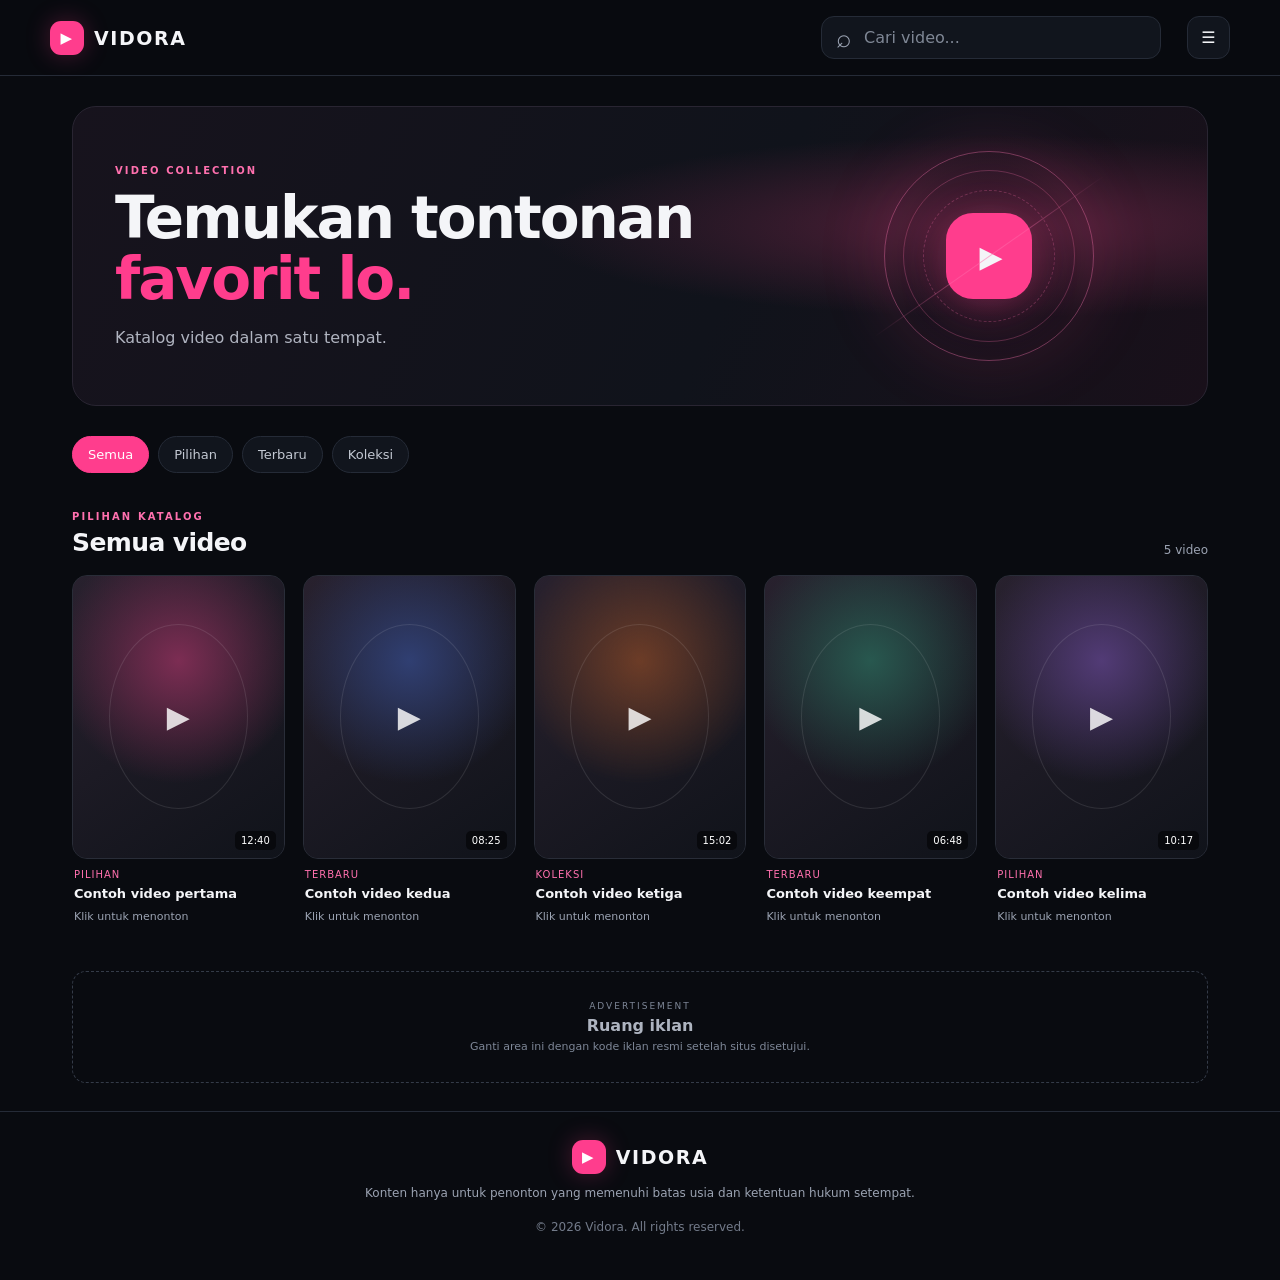
==== index.html @ 48f080fe "Add files via upload" ====
<!doctype html>
<html lang="id">
<head>
  <meta charset="utf-8">
  <meta name="viewport" content="width=device-width, initial-scale=1">
  <meta name="description" content="Katalog video">
  <title>VIDORA | Katalog Video</title>
  <link rel="stylesheet" href="styles.css">
</head>
<body>
  <header class="topbar">
    <a class="brand" href="#" aria-label="Beranda"><span class="brand-mark">▶</span><span>VIDORA</span></a>
    <div class="search-wrap"><span aria-hidden="true">⌕</span><input id="search" type="search" placeholder="Cari video..." aria-label="Cari video"></div>
    <button class="menu-button" id="menuButton" aria-label="Buka menu">☰</button>
  </header>

  <main>
    <section class="hero">
      <div class="hero-copy">
        <p class="eyebrow">VIDEO COLLECTION</p>
        <h1>Temukan tontonan<br><span>favorit lo.</span></h1>
        <p class="hero-sub">Katalog video dalam satu tempat.</p>
      </div>
      <div class="hero-art" aria-hidden="true"><div class="art-ring"></div><div class="art-play">▶</div><div class="art-line"></div></div>
    </section>

    <nav class="filters" id="filters" aria-label="Kategori video"></nav>

    <section class="section-head">
      <div><p class="eyebrow">PILIHAN KATALOG</p><h2 id="sectionTitle">Semua video</h2></div>
      <span id="resultCount" class="result-count"></span>
    </section>

    <div id="videoGrid" class="video-grid"></div>
    <div id="emptyState" class="empty-state" hidden>
      <div class="empty-icon">⌕</div><h3>Video belum ditemukan</h3><p>Coba kata pencarian atau kategori lain.</p>
    </div>

    <!-- Tempat iklan: pasang kode dari jaringan iklan yang sudah menerima situs lo.
         Jangan menaruh kode iklan sebelum akun/situs disetujui penyedia. -->
    <section class="ad-slot" aria-label="Tempat iklan">
      <span class="ad-label">ADVERTISEMENT</span>
      <p>Ruang iklan</p>
      <small>Ganti area ini dengan kode iklan resmi setelah situs disetujui.</small>
    </section>
  </main>

  <footer class="footer">
    <a class="brand" href="#"><span class="brand-mark">▶</span><span>VIDORA</span></a>
    <p>Konten hanya untuk penonton yang memenuhi batas usia dan ketentuan hukum setempat.</p>
    <p class="copyright">© <span id="year"></span> Vidora. All rights reserved.</p>
  </footer>

  <div class="player-modal" id="playerModal" hidden role="dialog" aria-modal="true" aria-label="Pemutar video">
    <div class="modal-backdrop" data-close="true"></div>
    <div class="player-panel">
      <div class="player-top"><div><p class="eyebrow">SEDANG DIPUTAR</p><h2 id="playerTitle">Judul video</h2></div><button id="closePlayer" class="close-button" aria-label="Tutup pemutar">✕</button></div>
      <div class="player-frame-wrap"><iframe id="playerFrame" title="Pemutar video" allow="autoplay; fullscreen; picture-in-picture" allowfullscreen referrerpolicy="strict-origin-when-cross-origin"></iframe></div>
      <p class="player-note">Jika video tidak bisa diputar, periksa apakah tautan embed dari penyedia video sudah benar.</p>
      <a id="openProvider" class="provider-link" href="#" target="_blank" rel="noopener noreferrer">Buka di penyedia video ↗</a>
    </div>
  </div>

  <script src="videos.js"></script>
  <script src="app.js"></script>
</body>
</html>
---- styles.css ----
:root{--bg:#090b10;--panel:#11151d;--panel2:#171c26;--line:#252b37;--text:#f4f5f8;--muted:#9ba3b2;--pink:#ff3d8d;--pink2:#ff70ae;--max:1180px}
*{box-sizing:border-box}html{scroll-behavior:smooth}body{margin:0;background:var(--bg);color:var(--text);font-family:Inter,ui-sans-serif,system-ui,-apple-system,BlinkMacSystemFont,"Segoe UI",sans-serif}a{color:inherit;text-decoration:none}button,input{font:inherit}.topbar{height:76px;padding:0 max(22px,calc((100vw - var(--max))/2));display:flex;align-items:center;gap:26px;border-bottom:1px solid var(--line);background:rgba(9,11,16,.92);position:sticky;top:0;z-index:10;backdrop-filter:blur(16px)}.brand{display:flex;align-items:center;gap:10px;font-weight:900;letter-spacing:1.6px;font-size:19px;white-space:nowrap}.brand-mark{display:grid;place-items:center;width:34px;height:34px;border-radius:11px;background:var(--pink);color:#fff;font-size:15px;box-shadow:0 0 24px #ff3d8d44}.search-wrap{margin-left:auto;display:flex;align-items:center;gap:10px;width:min(340px,48vw);padding:10px 14px;border:1px solid var(--line);border-radius:13px;background:var(--panel);color:var(--muted)}.search-wrap span{font-size:26px;line-height:18px}.search-wrap input{min-width:0;width:100%;background:transparent;border:0;outline:0;color:var(--text)}.search-wrap input::placeholder{color:#7f8795}.menu-button{border:1px solid var(--line);background:var(--panel);color:var(--text);border-radius:12px;width:43px;height:43px;cursor:pointer}
main{max-width:var(--max);margin:auto;padding:0 22px}.hero{position:relative;overflow:hidden;min-height:300px;margin:30px 0 28px;padding:45px 42px;border:1px solid #292532;border-radius:24px;background:radial-gradient(ellipse at 82% 40%,#522039 0,transparent 36%),linear-gradient(115deg,#17131d,#10131b 58%,#19101a);display:flex;align-items:center}.hero-copy{position:relative;z-index:2}.eyebrow{font-size:10px;font-weight:800;letter-spacing:2.1px;color:var(--pink2);margin:0 0 12px}.hero h1{font-size:clamp(34px,5vw,58px);line-height:1.05;letter-spacing:-2px;margin:0;font-weight:850}.hero h1 span{color:var(--pink)}.hero-sub{color:#b0b4c0;margin:18px 0 0}.hero-art{position:absolute;right:10%;top:50%;transform:translateY(-50%);width:210px;height:210px;border-radius:50%;display:grid;place-items:center}.art-ring{position:absolute;inset:0;border:1px solid #ff70ae66;border-radius:50%;box-shadow:0 0 70px #ff3d8d25,inset 0 0 60px #ff3d8d14}.art-ring:before,.art-ring:after{content:"";position:absolute;inset:18px;border:1px solid #ff70ae44;border-radius:50%}.art-ring:after{inset:38px;border-style:dashed}.art-play{display:grid;place-items:center;width:86px;height:86px;padding-left:5px;background:var(--pink);border-radius:27px;font-size:30px;box-shadow:0 12px 45px #ff3d8d55}.art-line{position:absolute;width:280px;height:1px;background:linear-gradient(90deg,transparent,#ff70ae88,transparent);transform:rotate(-35deg)}
.filters{display:flex;gap:9px;overflow:auto;padding:2px 0 10px;scrollbar-width:thin}.filter{flex:0 0 auto;border:1px solid var(--line);background:var(--panel);color:#c3c8d2;padding:10px 15px;border-radius:999px;cursor:pointer;font-size:13px}.filter.active,.filter:hover{background:var(--pink);border-color:var(--pink);color:white}.section-head{display:flex;align-items:end;justify-content:space-between;margin:28px 0 18px}.section-head .eyebrow{margin-bottom:6px}.section-head h2{font-size:25px;letter-spacing:-.6px;margin:0}.result-count{font-size:12px;color:var(--muted)}
.video-grid{display:grid;grid-template-columns:repeat(5,minmax(0,1fr));gap:18px}.video-card{min-width:0;cursor:pointer;outline:none}.poster{position:relative;overflow:hidden;aspect-ratio:3/4;border-radius:15px;background:linear-gradient(145deg,#26202b,#11151d);border:1px solid #292d38}.poster img{width:100%;height:100%;object-fit:cover;display:block;transition:transform .35s,filter .35s}.poster-placeholder{position:absolute;inset:0;display:grid;place-items:center;background:radial-gradient(circle at 50% 30%,var(--glow,#69304e),transparent 55%),linear-gradient(145deg,#28212e,#10131a)}.poster-placeholder:before{content:"";position:absolute;width:65%;height:65%;border:1px solid #ffffff1a;border-radius:50%}.poster-placeholder span{font-size:30px;color:#fff;opacity:.82}.play-overlay{position:absolute;inset:0;display:grid;place-items:center;background:#08090b00;transition:background .2s}.play-overlay span{display:grid;place-items:center;width:51px;height:51px;padding-left:3px;border-radius:18px;background:var(--pink);box-shadow:0 8px 28px #ff3d8d55;color:white;transform:scale(.86);opacity:0;transition:all .2s}.video-card:hover .poster img,.video-card:focus-visible .poster img{transform:scale(1.05);filter:brightness(.75)}.video-card:hover .play-overlay,.video-card:focus-visible .play-overlay{background:#08090b22}.video-card:hover .play-overlay span,.video-card:focus-visible .play-overlay span{opacity:1;transform:scale(1)}.duration{position:absolute;right:8px;bottom:8px;background:#07080bd9;color:white;font-size:10px;padding:4px 6px;border-radius:5px}.card-info{padding:10px 2px 0}.card-category{font-size:10px;text-transform:uppercase;letter-spacing:1px;color:var(--pink2);margin-bottom:5px}.card-title{font-size:13px;line-height:1.45;font-weight:650;margin:0;display:-webkit-box;-webkit-line-clamp:2;-webkit-box-orient:vertical;overflow:hidden}.card-meta{font-size:11px;color:var(--muted);margin-top:6px}.empty-state{text-align:center;padding:55px 15px;color:var(--muted)}.empty-icon{font-size:38px;color:var(--pink)}.empty-state h3{color:var(--text);margin:8px 0}.ad-slot{margin:48px 0 28px;min-height:112px;border:1px dashed #343b48;border-radius:14px;display:flex;flex-direction:column;align-items:center;justify-content:center;gap:5px;color:#7e8797;text-align:center;padding:18px}.ad-label{font-size:9px;letter-spacing:2px}.ad-slot p{margin:0;color:#aeb4c0;font-weight:700}.ad-slot small{font-size:11px}.footer{border-top:1px solid var(--line);padding:28px 22px 34px;text-align:center;color:var(--muted);font-size:12px}.footer .brand{justify-content:center;color:var(--text)}.copyright{margin-top:20px;color:#737b8a}.player-modal[hidden]{display:none}.player-modal{position:fixed;inset:0;z-index:30;display:grid;place-items:center;padding:20px}.modal-backdrop{position:absolute;inset:0;background:#000d;backdrop-filter:blur(7px)}.player-panel{position:relative;width:min(900px,100%);max-height:94vh;overflow:auto;border:1px solid #35303b;border-radius:18px;background:#0e1118;padding:18px}.player-top{display:flex;align-items:center;justify-content:space-between;gap:12px;margin-bottom:15px}.player-top .eyebrow{margin-bottom:4px}.player-top h2{font-size:18px;margin:0}.close-button{width:40px;height:40px;border-radius:12px;border:1px solid var(--line);background:var(--panel2);color:white;cursor:pointer}.player-frame-wrap{aspect-ratio:16/9;background:#000;border-radius:12px;overflow:hidden}.player-frame-wrap iframe{width:100%;height:100%;border:0}.player-note{font-size:12px;color:var(--muted);line-height:1.5}.provider-link{display:inline-block;color:var(--pink2);font-size:13px;font-weight:700}
@media(max-width:950px){.video-grid{grid-template-columns:repeat(4,minmax(0,1fr));gap:14px}.hero-art{right:5%;opacity:.65}.hero-copy{max-width:65%}}
@media(max-width:650px){.topbar{height:64px;padding:0 15px;gap:12px}.brand{font-size:16px;letter-spacing:1px}.brand-mark{width:31px;height:31px}.search-wrap{width:auto;flex:1;padding:9px 10px}.menu-button{display:none}main{padding:0 14px}.hero{min-height:230px;margin:18px 0 20px;padding:28px 22px;border-radius:18px}.hero h1{font-size:38px;letter-spacing:-1.5px}.hero-sub{font-size:13px;max-width:190px;line-height:1.5}.hero-art{right:-48px;width:170px;height:170px;opacity:.48}.art-play{width:68px;height:68px;border-radius:22px;font-size:24px}.section-head{margin-top:22px}.section-head h2{font-size:22px}.video-grid{grid-template-columns:repeat(2,minmax(0,1fr));gap:18px 12px}.poster{border-radius:12px}.card-title{font-size:12px}.ad-slot{margin-top:35px}.player-modal{padding:10px}.player-panel{padding:12px;border-radius:14px}.player-frame-wrap{aspect-ratio:9/16;max-height:65vh}.player-frame-wrap iframe{background:#000}}
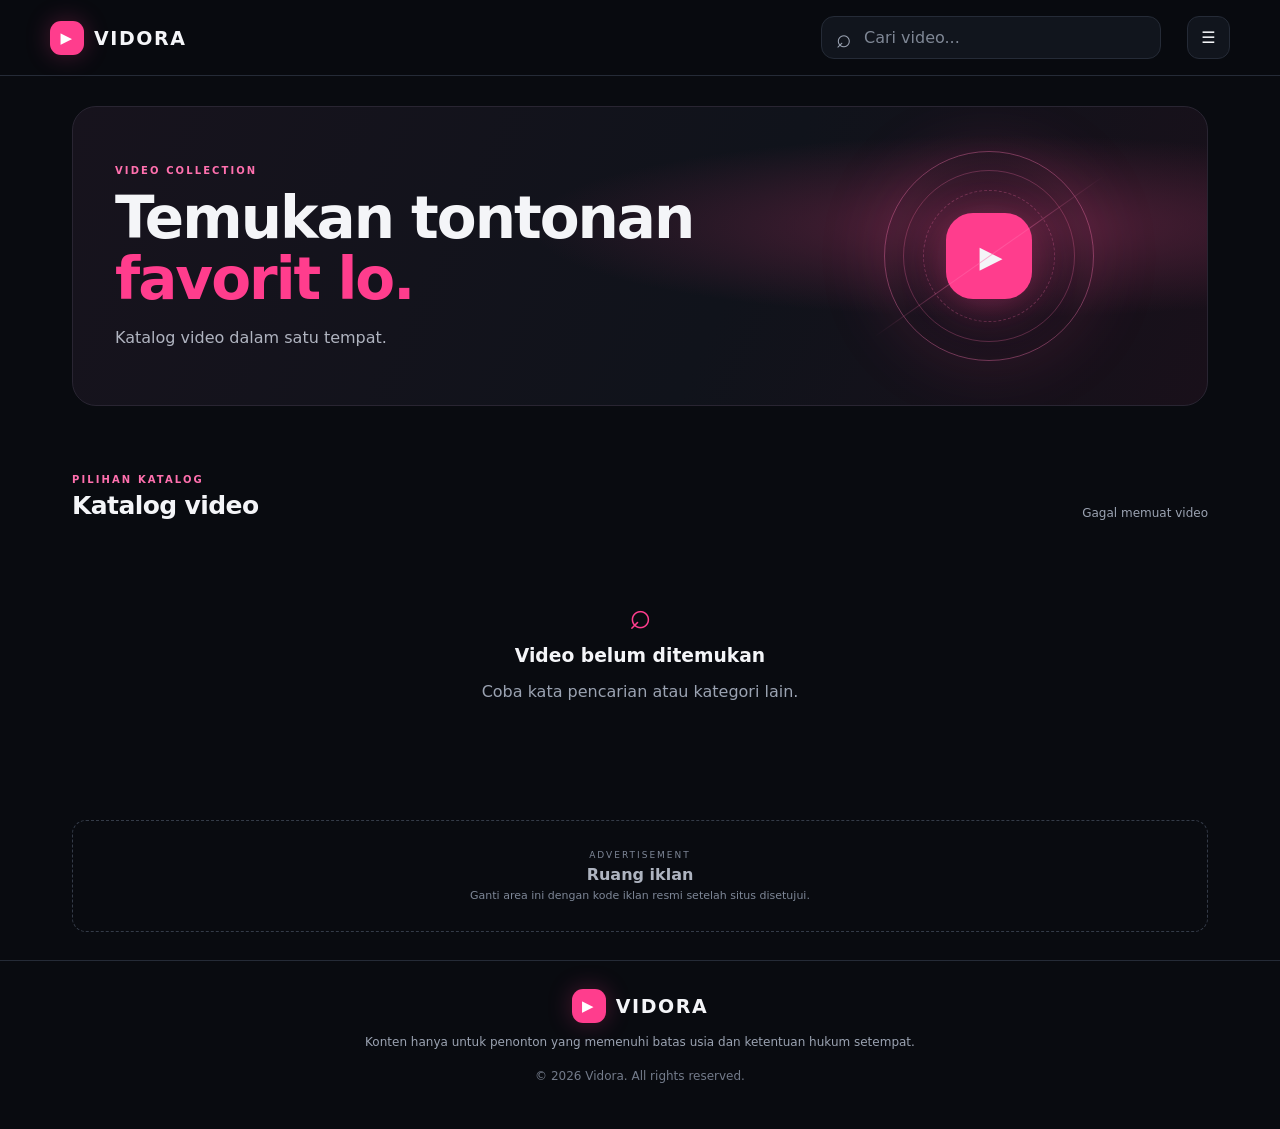
==== commit 1b98c254: "Update index.html" ====
--- a/index.html
+++ b/index.html
@@ -4,6 +4,7 @@
   <meta charset="utf-8">
   <meta name="viewport" content="width=device-width, initial-scale=1">
   <meta name="description" content="Katalog video">
+  <meta name="adbnk-site-verification" content="adbnk-verify-d2c8679cbdfaae3179495c25" />
   <title>VIDORA | Katalog Video</title>
   <link rel="stylesheet" href="styles.css">
 </head>
--- a/styles.css
+++ b/styles.css
@@ -2,6 +2,79 @@
 *{box-sizing:border-box}html{scroll-behavior:smooth}body{margin:0;background:var(--bg);color:var(--text);font-family:Inter,ui-sans-serif,system-ui,-apple-system,BlinkMacSystemFont,"Segoe UI",sans-serif}a{color:inherit;text-decoration:none}button,input{font:inherit}.topbar{height:76px;padding:0 max(22px,calc((100vw - var(--max))/2));display:flex;align-items:center;gap:26px;border-bottom:1px solid var(--line);background:rgba(9,11,16,.92);position:sticky;top:0;z-index:10;backdrop-filter:blur(16px)}.brand{display:flex;align-items:center;gap:10px;font-weight:900;letter-spacing:1.6px;font-size:19px;white-space:nowrap}.brand-mark{display:grid;place-items:center;width:34px;height:34px;border-radius:11px;background:var(--pink);color:#fff;font-size:15px;box-shadow:0 0 24px #ff3d8d44}.search-wrap{margin-left:auto;display:flex;align-items:center;gap:10px;width:min(340px,48vw);padding:10px 14px;border:1px solid var(--line);border-radius:13px;background:var(--panel);color:var(--muted)}.search-wrap span{font-size:26px;line-height:18px}.search-wrap input{min-width:0;width:100%;background:transparent;border:0;outline:0;color:var(--text)}.search-wrap input::placeholder{color:#7f8795}.menu-button{border:1px solid var(--line);background:var(--panel);color:var(--text);border-radius:12px;width:43px;height:43px;cursor:pointer}
 main{max-width:var(--max);margin:auto;padding:0 22px}.hero{position:relative;overflow:hidden;min-height:300px;margin:30px 0 28px;padding:45px 42px;border:1px solid #292532;border-radius:24px;background:radial-gradient(ellipse at 82% 40%,#522039 0,transparent 36%),linear-gradient(115deg,#17131d,#10131b 58%,#19101a);display:flex;align-items:center}.hero-copy{position:relative;z-index:2}.eyebrow{font-size:10px;font-weight:800;letter-spacing:2.1px;color:var(--pink2);margin:0 0 12px}.hero h1{font-size:clamp(34px,5vw,58px);line-height:1.05;letter-spacing:-2px;margin:0;font-weight:850}.hero h1 span{color:var(--pink)}.hero-sub{color:#b0b4c0;margin:18px 0 0}.hero-art{position:absolute;right:10%;top:50%;transform:translateY(-50%);width:210px;height:210px;border-radius:50%;display:grid;place-items:center}.art-ring{position:absolute;inset:0;border:1px solid #ff70ae66;border-radius:50%;box-shadow:0 0 70px #ff3d8d25,inset 0 0 60px #ff3d8d14}.art-ring:before,.art-ring:after{content:"";position:absolute;inset:18px;border:1px solid #ff70ae44;border-radius:50%}.art-ring:after{inset:38px;border-style:dashed}.art-play{display:grid;place-items:center;width:86px;height:86px;padding-left:5px;background:var(--pink);border-radius:27px;font-size:30px;box-shadow:0 12px 45px #ff3d8d55}.art-line{position:absolute;width:280px;height:1px;background:linear-gradient(90deg,transparent,#ff70ae88,transparent);transform:rotate(-35deg)}
 .filters{display:flex;gap:9px;overflow:auto;padding:2px 0 10px;scrollbar-width:thin}.filter{flex:0 0 auto;border:1px solid var(--line);background:var(--panel);color:#c3c8d2;padding:10px 15px;border-radius:999px;cursor:pointer;font-size:13px}.filter.active,.filter:hover{background:var(--pink);border-color:var(--pink);color:white}.section-head{display:flex;align-items:end;justify-content:space-between;margin:28px 0 18px}.section-head .eyebrow{margin-bottom:6px}.section-head h2{font-size:25px;letter-spacing:-.6px;margin:0}.result-count{font-size:12px;color:var(--muted)}
-.video-grid{display:grid;grid-template-columns:repeat(5,minmax(0,1fr));gap:18px}.video-card{min-width:0;cursor:pointer;outline:none}.poster{position:relative;overflow:hidden;aspect-ratio:3/4;border-radius:15px;background:linear-gradient(145deg,#26202b,#11151d);border:1px solid #292d38}.poster img{width:100%;height:100%;object-fit:cover;display:block;transition:transform .35s,filter .35s}.poster-placeholder{position:absolute;inset:0;display:grid;place-items:center;background:radial-gradient(circle at 50% 30%,var(--glow,#69304e),transparent 55%),linear-gradient(145deg,#28212e,#10131a)}.poster-placeholder:before{content:"";position:absolute;width:65%;height:65%;border:1px solid #ffffff1a;border-radius:50%}.poster-placeholder span{font-size:30px;color:#fff;opacity:.82}.play-overlay{position:absolute;inset:0;display:grid;place-items:center;background:#08090b00;transition:background .2s}.play-overlay span{display:grid;place-items:center;width:51px;height:51px;padding-left:3px;border-radius:18px;background:var(--pink);box-shadow:0 8px 28px #ff3d8d55;color:white;transform:scale(.86);opacity:0;transition:all .2s}.video-card:hover .poster img,.video-card:focus-visible .poster img{transform:scale(1.05);filter:brightness(.75)}.video-card:hover .play-overlay,.video-card:focus-visible .play-overlay{background:#08090b22}.video-card:hover .play-overlay span,.video-card:focus-visible .play-overlay span{opacity:1;transform:scale(1)}.duration{position:absolute;right:8px;bottom:8px;background:#07080bd9;color:white;font-size:10px;padding:4px 6px;border-radius:5px}.card-info{padding:10px 2px 0}.card-category{font-size:10px;text-transform:uppercase;letter-spacing:1px;color:var(--pink2);margin-bottom:5px}.card-title{font-size:13px;line-height:1.45;font-weight:650;margin:0;display:-webkit-box;-webkit-line-clamp:2;-webkit-box-orient:vertical;overflow:hidden}.card-meta{font-size:11px;color:var(--muted);margin-top:6px}.empty-state{text-align:center;padding:55px 15px;color:var(--muted)}.empty-icon{font-size:38px;color:var(--pink)}.empty-state h3{color:var(--text);margin:8px 0}.ad-slot{margin:48px 0 28px;min-height:112px;border:1px dashed #343b48;border-radius:14px;display:flex;flex-direction:column;align-items:center;justify-content:center;gap:5px;color:#7e8797;text-align:center;padding:18px}.ad-label{font-size:9px;letter-spacing:2px}.ad-slot p{margin:0;color:#aeb4c0;font-weight:700}.ad-slot small{font-size:11px}.footer{border-top:1px solid var(--line);padding:28px 22px 34px;text-align:center;color:var(--muted);font-size:12px}.footer .brand{justify-content:center;color:var(--text)}.copyright{margin-top:20px;color:#737b8a}.player-modal[hidden]{display:none}.player-modal{position:fixed;inset:0;z-index:30;display:grid;place-items:center;padding:20px}.modal-backdrop{position:absolute;inset:0;background:#000d;backdrop-filter:blur(7px)}.player-panel{position:relative;width:min(900px,100%);max-height:94vh;overflow:auto;border:1px solid #35303b;border-radius:18px;background:#0e1118;padding:18px}.player-top{display:flex;align-items:center;justify-content:space-between;gap:12px;margin-bottom:15px}.player-top .eyebrow{margin-bottom:4px}.player-top h2{font-size:18px;margin:0}.close-button{width:40px;height:40px;border-radius:12px;border:1px solid var(--line);background:var(--panel2);color:white;cursor:pointer}.player-frame-wrap{aspect-ratio:16/9;background:#000;border-radius:12px;overflow:hidden}.player-frame-wrap iframe{width:100%;height:100%;border:0}.player-note{font-size:12px;color:var(--muted);line-height:1.5}.provider-link{display:inline-block;color:var(--pink2);font-size:13px;font-weight:700}
+.video-grid{display:grid;grid-template-columns:repeat(5,minmax(0,1fr));gap:18px}.video-card{min-width:0;cursor:pointer;outline:none}.poster{position:relative;overflow:hidden;aspect-ratio:3/4;border-radius:15px;background:linear-gradient(145deg,#26202b,#11151d);border:1px solid #292d38}.poster img{position:relative;z-index:1;width:100%;height:100%;object-fit:cover;display:block;transition:transform .35s,filter .35s}.poster-placeholder{position:absolute;inset:0;z-index:0;display:grid;place-items:center;background:radial-gradient(circle at 50% 30%,var(--glow,#69304e),transparent 55%),linear-gradient(145deg,#28212e,#10131a)}.poster-placeholder:before{content:"";position:absolute;width:65%;height:65%;border:1px solid #ffffff1a;border-radius:50%}.poster-placeholder span{font-size:30px;color:#fff;opacity:.82}.play-overlay{position:absolute;inset:0;z-index:2;display:grid;place-items:center;background:#08090b00;transition:background .2s}.play-overlay span{display:grid;place-items:center;width:51px;height:51px;padding-left:3px;border-radius:18px;background:var(--pink);box-shadow:0 8px 28px #ff3d8d55;color:white;transform:scale(.86);opacity:0;transition:all .2s}.video-card:hover .poster img,.video-card:focus-visible .poster img{transform:scale(1.05);filter:brightness(.75)}.video-card:hover .play-overlay,.video-card:focus-visible .play-overlay{background:#08090b22}.video-card:hover .play-overlay span,.video-card:focus-visible .play-overlay span{opacity:1;transform:scale(1)}.duration{position:absolute;z-index:3;right:8px;bottom:8px;background:#07080bd9;color:white;font-size:10px;padding:4px 6px;border-radius:5px}.card-info{padding:10px 2px 0}.card-category{font-size:10px;text-transform:uppercase;letter-spacing:1px;color:var(--pink2);margin-bottom:5px}.card-title{font-size:13px;line-height:1.45;font-weight:650;margin:0;display:-webkit-box;-webkit-line-clamp:2;-webkit-box-orient:vertical;overflow:hidden}.card-meta{font-size:11px;color:var(--muted);margin-top:6px}.empty-state{text-align:center;padding:55px 15px;color:var(--muted)}.empty-icon{font-size:38px;color:var(--pink)}.empty-state h3{color:var(--text);margin:8px 0}.ad-slot{margin:48px 0 28px;min-height:112px;border:1px dashed #343b48;border-radius:14px;display:flex;flex-direction:column;align-items:center;justify-content:center;gap:5px;color:#7e8797;text-align:center;padding:18px}.ad-label{font-size:9px;letter-spacing:2px}.ad-slot p{margin:0;color:#aeb4c0;font-weight:700}.ad-slot small{font-size:11px}.footer{border-top:1px solid var(--line);padding:28px 22px 34px;text-align:center;color:var(--muted);font-size:12px}.footer .brand{justify-content:center;color:var(--text)}.copyright{margin-top:20px;color:#737b8a}.player-modal[hidden]{display:none}.player-modal{position:fixed;inset:0;z-index:30;display:grid;place-items:center;padding:20px}.modal-backdrop{position:absolute;inset:0;background:#000d;backdrop-filter:blur(7px)}.player-panel{position:relative;width:min(900px,100%);max-height:94vh;overflow:auto;border:1px solid #35303b;border-radius:18px;background:#0e1118;padding:18px}.player-top{display:flex;align-items:center;justify-content:space-between;gap:12px;margin-bottom:15px}.player-top .eyebrow{margin-bottom:4px}.player-top h2{font-size:18px;margin:0}.close-button{width:40px;height:40px;border-radius:12px;border:1px solid var(--line);background:var(--panel2);color:white;cursor:pointer}.player-frame-wrap{aspect-ratio:16/9;background:#000;border-radius:12px;overflow:hidden}.player-frame-wrap iframe{width:100%;height:100%;border:0}.player-note{font-size:12px;color:var(--muted);line-height:1.5}.provider-link{display:inline-block;color:var(--pink2);font-size:13px;font-weight:700}
 @media(max-width:950px){.video-grid{grid-template-columns:repeat(4,minmax(0,1fr));gap:14px}.hero-art{right:5%;opacity:.65}.hero-copy{max-width:65%}}
 @media(max-width:650px){.topbar{height:64px;padding:0 15px;gap:12px}.brand{font-size:16px;letter-spacing:1px}.brand-mark{width:31px;height:31px}.search-wrap{width:auto;flex:1;padding:9px 10px}.menu-button{display:none}main{padding:0 14px}.hero{min-height:230px;margin:18px 0 20px;padding:28px 22px;border-radius:18px}.hero h1{font-size:38px;letter-spacing:-1.5px}.hero-sub{font-size:13px;max-width:190px;line-height:1.5}.hero-art{right:-48px;width:170px;height:170px;opacity:.48}.art-play{width:68px;height:68px;border-radius:22px;font-size:24px}.section-head{margin-top:22px}.section-head h2{font-size:22px}.video-grid{grid-template-columns:repeat(2,minmax(0,1fr));gap:18px 12px}.poster{border-radius:12px}.card-title{font-size:12px}.ad-slot{margin-top:35px}.player-modal{padding:10px}.player-panel{padding:12px;border-radius:14px}.player-frame-wrap{aspect-ratio:9/16;max-height:65vh}.player-frame-wrap iframe{background:#000}}
+
+/* Halaman tontonan Vidora */
+.watch-main {
+  max-width: 1050px;
+  margin: 0 auto;
+  padding: 30px 22px 60px;
+}
+
+.back-link {
+  margin-left: auto;
+  color: #ff70ae;
+  font-size: 13px;
+  font-weight: 700;
+}
+
+.watch-status {
+  padding: 24px 0;
+  color: var(--muted);
+}
+
+.watch-player {
+  width: 100%;
+  aspect-ratio: 16 / 9;
+  background: #000;
+  border: 1px solid var(--line);
+  border-radius: 14px;
+  overflow: hidden;
+}
+
+.watch-player iframe {
+  display: block;
+  width: 100%;
+  height: 100%;
+  border: 0;
+}
+
+.watch-details {
+  padding: 22px 2px;
+}
+
+.watch-details h1 {
+  font-size: clamp(22px, 4vw, 34px);
+  line-height: 1.25;
+  margin: 8px 0;
+  overflow-wrap: anywhere;
+}
+
+.watch-duration {
+  color: var(--muted);
+  font-size: 13px;
+}
+
+.watch-page .footer {
+  margin-top: 20px;
+}
+
+@media (max-width: 650px) {
+  .watch-main {
+    padding: 22px 12px 40px;
+  }
+
+  .watch-player {
+    border-radius: 8px;
+  }
+
+  .watch-details {
+    padding-top: 16px;
+  }
+
+  .back-link {
+    font-size: 12px;
+  }
+}
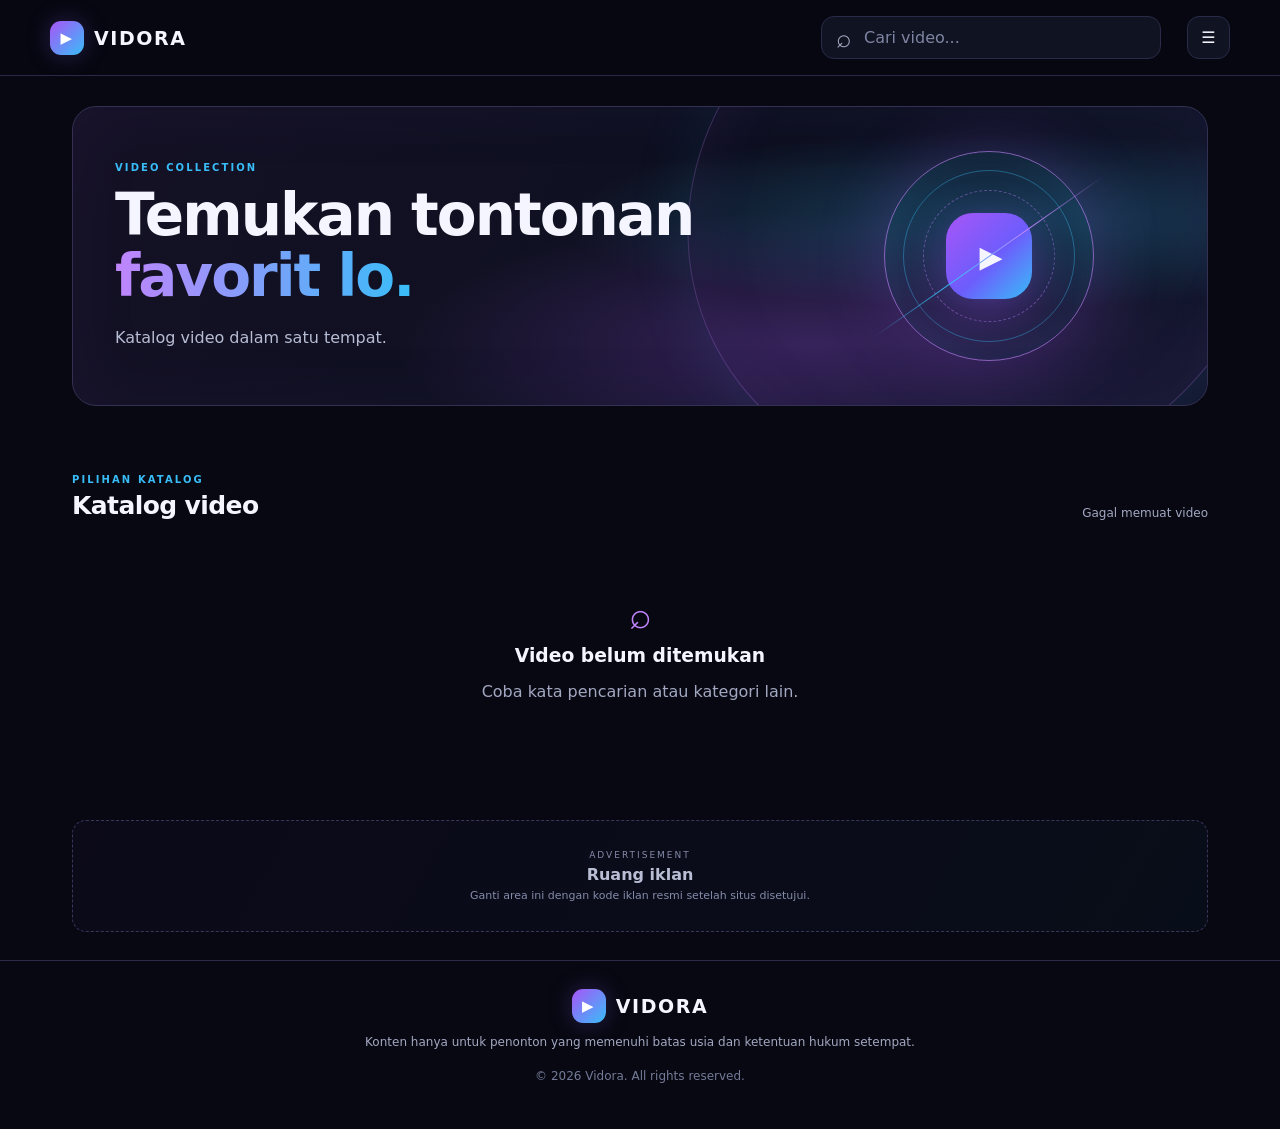
==== commit b883c1b1: "Add ExoClick site verification meta tag" ====
--- a/index.html
+++ b/index.html
@@ -5,6 +5,7 @@
   <meta name="viewport" content="width=device-width, initial-scale=1">
   <meta name="description" content="Katalog video">
   <meta name="adbnk-site-verification" content="adbnk-verify-d2c8679cbdfaae3179495c25" />
+  <meta name="6a97888e-site-verification" content="13156a04b1528b8ee7d58a9adbe53b52">
   <title>VIDORA | Katalog Video</title>
   <link rel="stylesheet" href="styles.css">
 </head>
--- a/styles.css
+++ b/styles.css
@@ -1,80 +1,129 @@
-:root{--bg:#090b10;--panel:#11151d;--panel2:#171c26;--line:#252b37;--text:#f4f5f8;--muted:#9ba3b2;--pink:#ff3d8d;--pink2:#ff70ae;--max:1180px}
-*{box-sizing:border-box}html{scroll-behavior:smooth}body{margin:0;background:var(--bg);color:var(--text);font-family:Inter,ui-sans-serif,system-ui,-apple-system,BlinkMacSystemFont,"Segoe UI",sans-serif}a{color:inherit;text-decoration:none}button,input{font:inherit}.topbar{height:76px;padding:0 max(22px,calc((100vw - var(--max))/2));display:flex;align-items:center;gap:26px;border-bottom:1px solid var(--line);background:rgba(9,11,16,.92);position:sticky;top:0;z-index:10;backdrop-filter:blur(16px)}.brand{display:flex;align-items:center;gap:10px;font-weight:900;letter-spacing:1.6px;font-size:19px;white-space:nowrap}.brand-mark{display:grid;place-items:center;width:34px;height:34px;border-radius:11px;background:var(--pink);color:#fff;font-size:15px;box-shadow:0 0 24px #ff3d8d44}.search-wrap{margin-left:auto;display:flex;align-items:center;gap:10px;width:min(340px,48vw);padding:10px 14px;border:1px solid var(--line);border-radius:13px;background:var(--panel);color:var(--muted)}.search-wrap span{font-size:26px;line-height:18px}.search-wrap input{min-width:0;width:100%;background:transparent;border:0;outline:0;color:var(--text)}.search-wrap input::placeholder{color:#7f8795}.menu-button{border:1px solid var(--line);background:var(--panel);color:var(--text);border-radius:12px;width:43px;height:43px;cursor:pointer}
-main{max-width:var(--max);margin:auto;padding:0 22px}.hero{position:relative;overflow:hidden;min-height:300px;margin:30px 0 28px;padding:45px 42px;border:1px solid #292532;border-radius:24px;background:radial-gradient(ellipse at 82% 40%,#522039 0,transparent 36%),linear-gradient(115deg,#17131d,#10131b 58%,#19101a);display:flex;align-items:center}.hero-copy{position:relative;z-index:2}.eyebrow{font-size:10px;font-weight:800;letter-spacing:2.1px;color:var(--pink2);margin:0 0 12px}.hero h1{font-size:clamp(34px,5vw,58px);line-height:1.05;letter-spacing:-2px;margin:0;font-weight:850}.hero h1 span{color:var(--pink)}.hero-sub{color:#b0b4c0;margin:18px 0 0}.hero-art{position:absolute;right:10%;top:50%;transform:translateY(-50%);width:210px;height:210px;border-radius:50%;display:grid;place-items:center}.art-ring{position:absolute;inset:0;border:1px solid #ff70ae66;border-radius:50%;box-shadow:0 0 70px #ff3d8d25,inset 0 0 60px #ff3d8d14}.art-ring:before,.art-ring:after{content:"";position:absolute;inset:18px;border:1px solid #ff70ae44;border-radius:50%}.art-ring:after{inset:38px;border-style:dashed}.art-play{display:grid;place-items:center;width:86px;height:86px;padding-left:5px;background:var(--pink);border-radius:27px;font-size:30px;box-shadow:0 12px 45px #ff3d8d55}.art-line{position:absolute;width:280px;height:1px;background:linear-gradient(90deg,transparent,#ff70ae88,transparent);transform:rotate(-35deg)}
-.filters{display:flex;gap:9px;overflow:auto;padding:2px 0 10px;scrollbar-width:thin}.filter{flex:0 0 auto;border:1px solid var(--line);background:var(--panel);color:#c3c8d2;padding:10px 15px;border-radius:999px;cursor:pointer;font-size:13px}.filter.active,.filter:hover{background:var(--pink);border-color:var(--pink);color:white}.section-head{display:flex;align-items:end;justify-content:space-between;margin:28px 0 18px}.section-head .eyebrow{margin-bottom:6px}.section-head h2{font-size:25px;letter-spacing:-.6px;margin:0}.result-count{font-size:12px;color:var(--muted)}
-.video-grid{display:grid;grid-template-columns:repeat(5,minmax(0,1fr));gap:18px}.video-card{min-width:0;cursor:pointer;outline:none}.poster{position:relative;overflow:hidden;aspect-ratio:3/4;border-radius:15px;background:linear-gradient(145deg,#26202b,#11151d);border:1px solid #292d38}.poster img{position:relative;z-index:1;width:100%;height:100%;object-fit:cover;display:block;transition:transform .35s,filter .35s}.poster-placeholder{position:absolute;inset:0;z-index:0;display:grid;place-items:center;background:radial-gradient(circle at 50% 30%,var(--glow,#69304e),transparent 55%),linear-gradient(145deg,#28212e,#10131a)}.poster-placeholder:before{content:"";position:absolute;width:65%;height:65%;border:1px solid #ffffff1a;border-radius:50%}.poster-placeholder span{font-size:30px;color:#fff;opacity:.82}.play-overlay{position:absolute;inset:0;z-index:2;display:grid;place-items:center;background:#08090b00;transition:background .2s}.play-overlay span{display:grid;place-items:center;width:51px;height:51px;padding-left:3px;border-radius:18px;background:var(--pink);box-shadow:0 8px 28px #ff3d8d55;color:white;transform:scale(.86);opacity:0;transition:all .2s}.video-card:hover .poster img,.video-card:focus-visible .poster img{transform:scale(1.05);filter:brightness(.75)}.video-card:hover .play-overlay,.video-card:focus-visible .play-overlay{background:#08090b22}.video-card:hover .play-overlay span,.video-card:focus-visible .play-overlay span{opacity:1;transform:scale(1)}.duration{position:absolute;z-index:3;right:8px;bottom:8px;background:#07080bd9;color:white;font-size:10px;padding:4px 6px;border-radius:5px}.card-info{padding:10px 2px 0}.card-category{font-size:10px;text-transform:uppercase;letter-spacing:1px;color:var(--pink2);margin-bottom:5px}.card-title{font-size:13px;line-height:1.45;font-weight:650;margin:0;display:-webkit-box;-webkit-line-clamp:2;-webkit-box-orient:vertical;overflow:hidden}.card-meta{font-size:11px;color:var(--muted);margin-top:6px}.empty-state{text-align:center;padding:55px 15px;color:var(--muted)}.empty-icon{font-size:38px;color:var(--pink)}.empty-state h3{color:var(--text);margin:8px 0}.ad-slot{margin:48px 0 28px;min-height:112px;border:1px dashed #343b48;border-radius:14px;display:flex;flex-direction:column;align-items:center;justify-content:center;gap:5px;color:#7e8797;text-align:center;padding:18px}.ad-label{font-size:9px;letter-spacing:2px}.ad-slot p{margin:0;color:#aeb4c0;font-weight:700}.ad-slot small{font-size:11px}.footer{border-top:1px solid var(--line);padding:28px 22px 34px;text-align:center;color:var(--muted);font-size:12px}.footer .brand{justify-content:center;color:var(--text)}.copyright{margin-top:20px;color:#737b8a}.player-modal[hidden]{display:none}.player-modal{position:fixed;inset:0;z-index:30;display:grid;place-items:center;padding:20px}.modal-backdrop{position:absolute;inset:0;background:#000d;backdrop-filter:blur(7px)}.player-panel{position:relative;width:min(900px,100%);max-height:94vh;overflow:auto;border:1px solid #35303b;border-radius:18px;background:#0e1118;padding:18px}.player-top{display:flex;align-items:center;justify-content:space-between;gap:12px;margin-bottom:15px}.player-top .eyebrow{margin-bottom:4px}.player-top h2{font-size:18px;margin:0}.close-button{width:40px;height:40px;border-radius:12px;border:1px solid var(--line);background:var(--panel2);color:white;cursor:pointer}.player-frame-wrap{aspect-ratio:16/9;background:#000;border-radius:12px;overflow:hidden}.player-frame-wrap iframe{width:100%;height:100%;border:0}.player-note{font-size:12px;color:var(--muted);line-height:1.5}.provider-link{display:inline-block;color:var(--pink2);font-size:13px;font-weight:700}
+/* VIDORA Neon Theme: black, violet, electric blue */
+:root{
+  --bg:#070811;
+  --panel:#101321;
+  --panel2:#171b2d;
+  --line:#292b48;
+  --text:#f5f5ff;
+  --muted:#a3a8c2;
+  --pink:#a855f7;
+  --pink2:#c084fc;
+  --blue:#38bdf8;
+  --max:1180px;
+  --glow:rgba(139,92,246,.28);
+}
+*{box-sizing:border-box}
+html{scroll-behavior:smooth}
+body{margin:0;background:var(--bg);color:var(--text);font-family:Inter,ui-sans-serif,system-ui,-apple-system,BlinkMacSystemFont,"Segoe UI",sans-serif}
+a{color:inherit;text-decoration:none}
+button,input{font:inherit}
+.topbar{height:76px;padding:0 max(22px,calc((100vw - var(--max))/2));display:flex;align-items:center;gap:26px;border-bottom:1px solid var(--line);background:rgba(7,8,17,.92);position:sticky;top:0;z-index:10;backdrop-filter:blur(16px)}
+.brand{display:flex;align-items:center;gap:10px;font-weight:900;letter-spacing:1.6px;font-size:19px;white-space:nowrap}
+.brand-mark{display:grid;place-items:center;width:34px;height:34px;border-radius:11px;background:linear-gradient(135deg,var(--pink),var(--blue));color:#fff;font-size:15px;box-shadow:0 0 24px var(--glow)}
+.search-wrap{margin-left:auto;display:flex;align-items:center;gap:10px;width:min(340px,48vw);padding:10px 14px;border:1px solid var(--line);border-radius:13px;background:var(--panel);color:var(--muted)}
+.search-wrap:focus-within{border-color:var(--pink2);box-shadow:0 0 0 3px rgba(168,85,247,.12)}
+.search-wrap span{font-size:26px;line-height:18px}
+.search-wrap input{min-width:0;width:100%;background:transparent;border:0;outline:0;color:var(--text)}
+.search-wrap input::placeholder{color:#7f85a3}
+.menu-button{border:1px solid var(--line);background:var(--panel);color:var(--text);border-radius:12px;width:43px;height:43px;cursor:pointer}
+main{max-width:var(--max);margin:auto;padding:0 22px}
+.hero{position:relative;isolation:isolate;overflow:hidden;min-height:300px;margin:30px 0 28px;padding:45px 42px;border:1px solid #343052;border-radius:24px;background:radial-gradient(ellipse at 82% 38%,rgba(56,189,248,.24) 0,transparent 34%),radial-gradient(ellipse at 65% 80%,rgba(168,85,247,.27) 0,transparent 40%),linear-gradient(115deg,#151125,#0d1020 58%,#11162a);display:flex;align-items:center;box-shadow:inset 0 0 70px rgba(89,68,170,.08)}
+.hero:after{content:"";position:absolute;z-index:-1;right:-6%;top:-55%;width:52%;height:180%;border:1px solid rgba(192,132,252,.25);border-radius:50%;transform:rotate(-25deg);box-shadow:0 0 70px rgba(56,189,248,.08),inset 0 0 70px rgba(168,85,247,.08)}
+.hero-copy{position:relative;z-index:2;max-width:62%}
+.eyebrow{font-size:10px;font-weight:800;letter-spacing:2.1px;color:var(--blue);margin:0 0 12px}
+.hero h1{font-size:clamp(34px,5vw,58px);line-height:1.05;letter-spacing:-2px;margin:0;font-weight:850}
+.hero h1 span{background:linear-gradient(90deg,var(--pink2),var(--blue));-webkit-background-clip:text;background-clip:text;color:transparent}
+.hero-sub{color:#b7bdd4;margin:18px 0 0;line-height:1.6}
+.hero-art{position:absolute;right:10%;top:50%;transform:translateY(-50%);width:210px;height:210px;border-radius:50%;display:grid;place-items:center}
+.art-ring{position:absolute;inset:0;border:1px solid rgba(192,132,252,.65);border-radius:50%;box-shadow:0 0 70px rgba(168,85,247,.22),inset 0 0 60px rgba(56,189,248,.12)}
+.art-ring:before,.art-ring:after{content:"";position:absolute;inset:18px;border:1px solid rgba(56,189,248,.38);border-radius:50%}
+.art-ring:after{inset:38px;border-style:dashed;border-color:rgba(192,132,252,.42)}
+.art-play{display:grid;place-items:center;width:86px;height:86px;padding-left:5px;background:linear-gradient(135deg,var(--pink),#6d5dfc 55%,var(--blue));border-radius:27px;font-size:30px;box-shadow:0 12px 45px rgba(139,92,246,.4)}
+.art-line{position:absolute;width:280px;height:1px;background:linear-gradient(90deg,transparent,var(--blue),var(--pink2),transparent);transform:rotate(-35deg)}
+.filters{display:flex;gap:9px;overflow:auto;padding:2px 0 10px;scrollbar-width:thin}
+.filter{flex:0 0 auto;border:1px solid var(--line);background:var(--panel);color:#c3c8df;padding:10px 15px;border-radius:999px;cursor:pointer;font-size:13px;transition:background .2s,border-color .2s,box-shadow .2s}
+.filter.active,.filter:hover{background:linear-gradient(110deg,#8b5cf6,#2563eb);border-color:#9b8aff;color:white;box-shadow:0 4px 20px rgba(99,102,241,.18)}
+.section-head{display:flex;align-items:end;justify-content:space-between;margin:28px 0 18px}
+.section-head .eyebrow{margin-bottom:6px}
+.section-head h2{font-size:25px;letter-spacing:-.6px;margin:0}
+.result-count{font-size:12px;color:var(--muted)}
+.video-grid{display:grid;grid-template-columns:repeat(5,minmax(0,1fr));gap:18px}
+.video-card{min-width:0;cursor:pointer;outline:none}
+.poster{position:relative;overflow:hidden;aspect-ratio:3/4;border-radius:15px;background:linear-gradient(145deg,#25203e,#101321);border:1px solid #343052}
+.poster img{position:relative;z-index:1;width:100%;height:100%;object-fit:cover;display:block;transition:transform .35s,filter .35s}
+.poster-placeholder{position:absolute;inset:0;z-index:0;display:grid;place-items:center;background:radial-gradient(circle at 50% 30%,var(--glow,#533c86),transparent 55%),linear-gradient(145deg,#24203b,#101321)}
+.poster-placeholder:before{content:"";position:absolute;width:65%;height:65%;border:1px solid #ffffff1a;border-radius:50%}
+.poster-placeholder span{font-size:30px;color:#fff;opacity:.82}
+.play-overlay{position:absolute;inset:0;z-index:2;display:grid;place-items:center;background:#08090b00;transition:background .2s}
+.play-overlay span{display:grid;place-items:center;width:51px;height:51px;padding-left:3px;border-radius:18px;background:linear-gradient(135deg,var(--pink),#625cf6,var(--blue));box-shadow:0 8px 28px rgba(139,92,246,.38);color:white;transform:scale(.86);opacity:0;transition:all .2s}
+.video-card:hover .poster img,.video-card:focus-visible .poster img{transform:scale(1.05);filter:brightness(.75)}
+.video-card:hover .play-overlay,.video-card:focus-visible .play-overlay{background:#08090b22}
+.video-card:hover .play-overlay span,.video-card:focus-visible .play-overlay span{opacity:1;transform:scale(1)}
+.duration{position:absolute;z-index:3;right:8px;bottom:8px;background:#070811e8;color:white;font-size:10px;padding:4px 6px;border-radius:5px;border:1px solid #ffffff1c}
+.card-info{padding:10px 2px 0}
+.card-category{font-size:10px;text-transform:uppercase;letter-spacing:1px;color:var(--blue);margin-bottom:5px}
+.card-title{font-size:13px;line-height:1.45;font-weight:650;margin:0;display:-webkit-box;-webkit-line-clamp:2;-webkit-box-orient:vertical;overflow:hidden}
+.card-meta{font-size:11px;color:var(--muted);margin-top:6px}
+.empty-state{text-align:center;padding:55px 15px;color:var(--muted)}
+.empty-icon{font-size:38px;color:var(--pink2)}
+.empty-state h3{color:var(--text);margin:8px 0}
+.ad-slot{margin:48px 0 28px;min-height:112px;border:1px dashed #3a365a;border-radius:14px;display:flex;flex-direction:column;align-items:center;justify-content:center;gap:5px;color:#858ba9;text-align:center;padding:18px;background:linear-gradient(120deg,rgba(168,85,247,.035),rgba(56,189,248,.035))}
+.ad-label{font-size:9px;letter-spacing:2px}
+.ad-slot p{margin:0;color:#b9bed5;font-weight:700}
+.ad-slot small{font-size:11px}
+.footer{border-top:1px solid var(--line);padding:28px 22px 34px;text-align:center;color:var(--muted);font-size:12px}
+.footer .brand{justify-content:center;color:var(--text)}
+.copyright{margin-top:20px;color:#737b98}
+.player-modal[hidden]{display:none}
+.player-modal{position:fixed;inset:0;z-index:30;display:grid;place-items:center;padding:20px}
+.modal-backdrop{position:absolute;inset:0;background:#000d;backdrop-filter:blur(7px)}
+.player-panel{position:relative;width:min(900px,100%);max-height:94vh;overflow:auto;border:1px solid #40375f;border-radius:18px;background:#0d1020;padding:18px;box-shadow:0 20px 80px #0009}
+.player-top{display:flex;align-items:center;justify-content:space-between;gap:12px;margin-bottom:15px}
+.player-top .eyebrow{margin-bottom:4px}
+.player-top h2{font-size:18px;margin:0}
+.close-button{width:40px;height:40px;border-radius:12px;border:1px solid var(--line);background:var(--panel2);color:white;cursor:pointer}
+.player-frame-wrap{aspect-ratio:16/9;background:#000;border-radius:12px;overflow:hidden}
+.player-frame-wrap iframe{width:100%;height:100%;border:0}
+.player-note{font-size:12px;color:var(--muted);line-height:1.5}
+.provider-link{display:inline-block;color:var(--blue);font-size:13px;font-weight:700}
+.watch-main{max-width:1050px;margin:0 auto;padding:30px 22px 60px}
+.back-link{margin-left:auto;color:var(--pink2);font-size:13px;font-weight:700}
+.watch-status{padding:24px 0;color:var(--muted)}
+.watch-player{width:100%;aspect-ratio:16/9;background:#000;border:1px solid var(--line);border-radius:14px;overflow:hidden}
+.watch-player iframe{display:block;width:100%;height:100%;border:0}
+.watch-details{padding:22px 2px}
+.watch-details h1{font-size:clamp(22px,4vw,34px);line-height:1.25;margin:8px 0;overflow-wrap:anywhere}
+.watch-duration{color:var(--muted);font-size:13px}
+.watch-page .footer{margin-top:20px}
 @media(max-width:950px){.video-grid{grid-template-columns:repeat(4,minmax(0,1fr));gap:14px}.hero-art{right:5%;opacity:.65}.hero-copy{max-width:65%}}
-@media(max-width:650px){.topbar{height:64px;padding:0 15px;gap:12px}.brand{font-size:16px;letter-spacing:1px}.brand-mark{width:31px;height:31px}.search-wrap{width:auto;flex:1;padding:9px 10px}.menu-button{display:none}main{padding:0 14px}.hero{min-height:230px;margin:18px 0 20px;padding:28px 22px;border-radius:18px}.hero h1{font-size:38px;letter-spacing:-1.5px}.hero-sub{font-size:13px;max-width:190px;line-height:1.5}.hero-art{right:-48px;width:170px;height:170px;opacity:.48}.art-play{width:68px;height:68px;border-radius:22px;font-size:24px}.section-head{margin-top:22px}.section-head h2{font-size:22px}.video-grid{grid-template-columns:repeat(2,minmax(0,1fr));gap:18px 12px}.poster{border-radius:12px}.card-title{font-size:12px}.ad-slot{margin-top:35px}.player-modal{padding:10px}.player-panel{padding:12px;border-radius:14px}.player-frame-wrap{aspect-ratio:9/16;max-height:65vh}.player-frame-wrap iframe{background:#000}}
-
-/* Halaman tontonan Vidora */
-.watch-main {
-  max-width: 1050px;
-  margin: 0 auto;
-  padding: 30px 22px 60px;
+@media(max-width:650px){
+  .topbar{height:64px;padding:0 15px;gap:12px}
+  .brand{font-size:16px;letter-spacing:1px}
+  .brand-mark{width:31px;height:31px}
+  .search-wrap{width:auto;flex:1;padding:9px 10px}
+  .menu-button{display:none}
+  main{padding:0 14px}
+  .hero{min-height:230px;margin:18px 0 20px;padding:28px 22px;border-radius:18px}
+  .hero-copy{max-width:76%}
+  .hero h1{font-size:clamp(31px,8vw,38px);letter-spacing:-1.5px}
+  .hero-sub{font-size:13px;max-width:190px;line-height:1.5}
+  .hero-art{right:-48px;width:170px;height:170px;opacity:.48}
+  .art-play{width:68px;height:68px;border-radius:22px;font-size:24px}
+  .section-head{margin-top:22px}
+  .section-head h2{font-size:22px}
+  .video-grid{grid-template-columns:repeat(2,minmax(0,1fr));gap:18px 12px}
+  .poster{border-radius:12px}
+  .card-title{font-size:12px}
+  .ad-slot{margin-top:35px}
+  .player-modal{padding:10px}
+  .player-panel{padding:12px;border-radius:14px}
+  .player-frame-wrap{aspect-ratio:9/16;max-height:65vh}
+  .player-frame-wrap iframe{background:#000}
+  .watch-main{padding:22px 12px 40px}
+  .watch-player{border-radius:8px}
+  .watch-details{padding-top:16px}
+  .back-link{font-size:12px}
 }
-
-.back-link {
-  margin-left: auto;
-  color: #ff70ae;
-  font-size: 13px;
-  font-weight: 700;
-}
-
-.watch-status {
-  padding: 24px 0;
-  color: var(--muted);
-}
-
-.watch-player {
-  width: 100%;
-  aspect-ratio: 16 / 9;
-  background: #000;
-  border: 1px solid var(--line);
-  border-radius: 14px;
-  overflow: hidden;
-}
-
-.watch-player iframe {
-  display: block;
-  width: 100%;
-  height: 100%;
-  border: 0;
-}
-
-.watch-details {
-  padding: 22px 2px;
-}
-
-.watch-details h1 {
-  font-size: clamp(22px, 4vw, 34px);
-  line-height: 1.25;
-  margin: 8px 0;
-  overflow-wrap: anywhere;
-}
-
-.watch-duration {
-  color: var(--muted);
-  font-size: 13px;
-}
-
-.watch-page .footer {
-  margin-top: 20px;
-}
-
-@media (max-width: 650px) {
-  .watch-main {
-    padding: 22px 12px 40px;
-  }
-
-  .watch-player {
-    border-radius: 8px;
-  }
-
-  .watch-details {
-    padding-top: 16px;
-  }
-
-  .back-link {
-    font-size: 12px;
-  }
-}
+/* Optional age badge: styles only; add the HTML badge separately if desired */
+.age-badge{display:inline-flex;align-items:center;justify-content:center;margin-left:7px;padding:3px 6px;border:1px solid rgba(192,132,252,.65);border-radius:6px;color:#e9d5ff;font-size:10px;font-weight:900;letter-spacing:.5px;vertical-align:middle;background:rgba(168,85,247,.12)}
+      
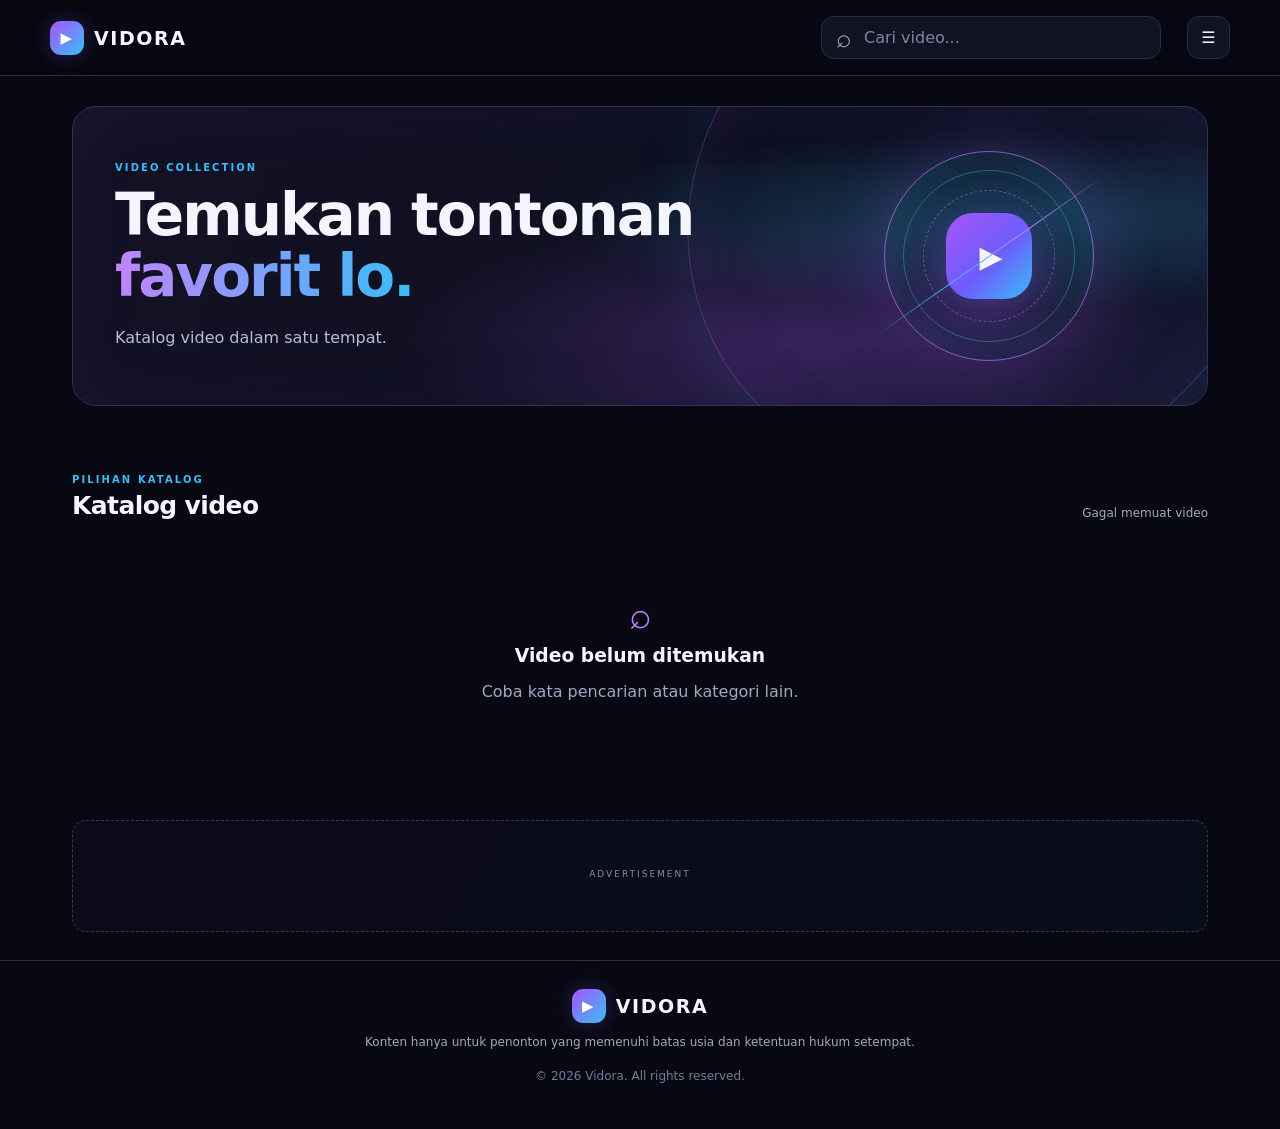
==== commit 340cf97d: "Pasang zona iklan ExoClick 300x250 VIDORA" ====
--- a/index.html
+++ b/index.html
@@ -38,12 +38,14 @@
       <div class="empty-icon">⌕</div><h3>Video belum ditemukan</h3><p>Coba kata pencarian atau kategori lain.</p>
     </div>
 
-    <!-- Tempat iklan: pasang kode dari jaringan iklan yang sudah menerima situs lo.
-         Jangan menaruh kode iklan sebelum akun/situs disetujui penyedia. -->
-    <section class="ad-slot" aria-label="Tempat iklan">
+    <!-- ExoClick 300x250 -->
+    <section class="ad-slot" aria-label="Iklan">
       <span class="ad-label">ADVERTISEMENT</span>
-      <p>Ruang iklan</p>
-      <small>Ganti area ini dengan kode iklan resmi setelah situs disetujui.</small>
+      <div class="vidora-ad">
+        <script async type="application/javascript" src="https://a.magsrv.com/ad-provider.js"></script>
+        <ins class="eas6a97888e2" data-zoneid="6055236"></ins>
+        <script>(AdProvider = window.AdProvider || []).push({"serve": {}});</script>
+      </div>
     </section>
   </main>
 
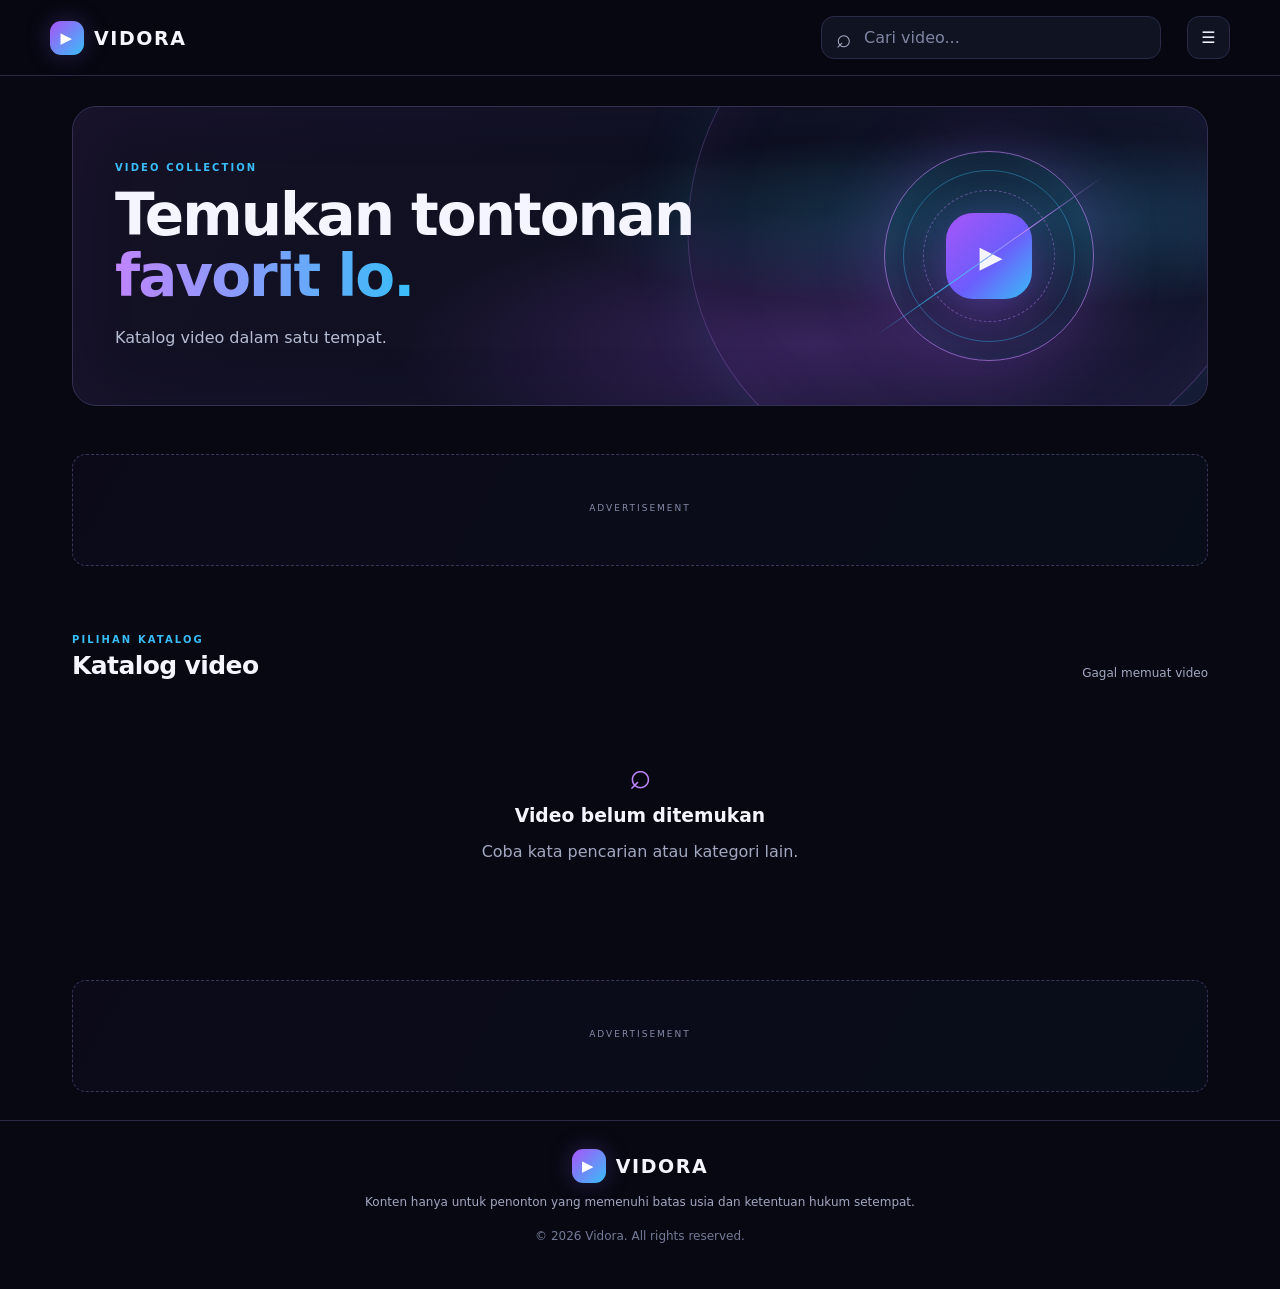
==== commit 0ab11898: "Update index.html" ====
--- a/index.html
+++ b/index.html
@@ -25,7 +25,18 @@
       </div>
       <div class="hero-art" aria-hidden="true"><div class="art-ring"></div><div class="art-play">▶</div><div class="art-line"></div></div>
     </section>
-
+<!-- ExoClick TOP 900x250 -->
+<section class="ad-slot" aria-label="Advertisement">
+  <span class="ad-label">ADVERTISEMENT</span>
+  <div class="vidora-ad">
+    <script async type="application/javascript"
+      src="https://a.magsrv.com/ad-provider.js"></script>
+    <ins class="eas6a97888e2" data-zoneid="6055268"></ins>
+    <script>
+      (AdProvider = window.AdProvider || []).push({"serve": {}});
+    </script>
+  </div>
+</section>
     <nav class="filters" id="filters" aria-label="Kategori video"></nav>
 
     <section class="section-head">
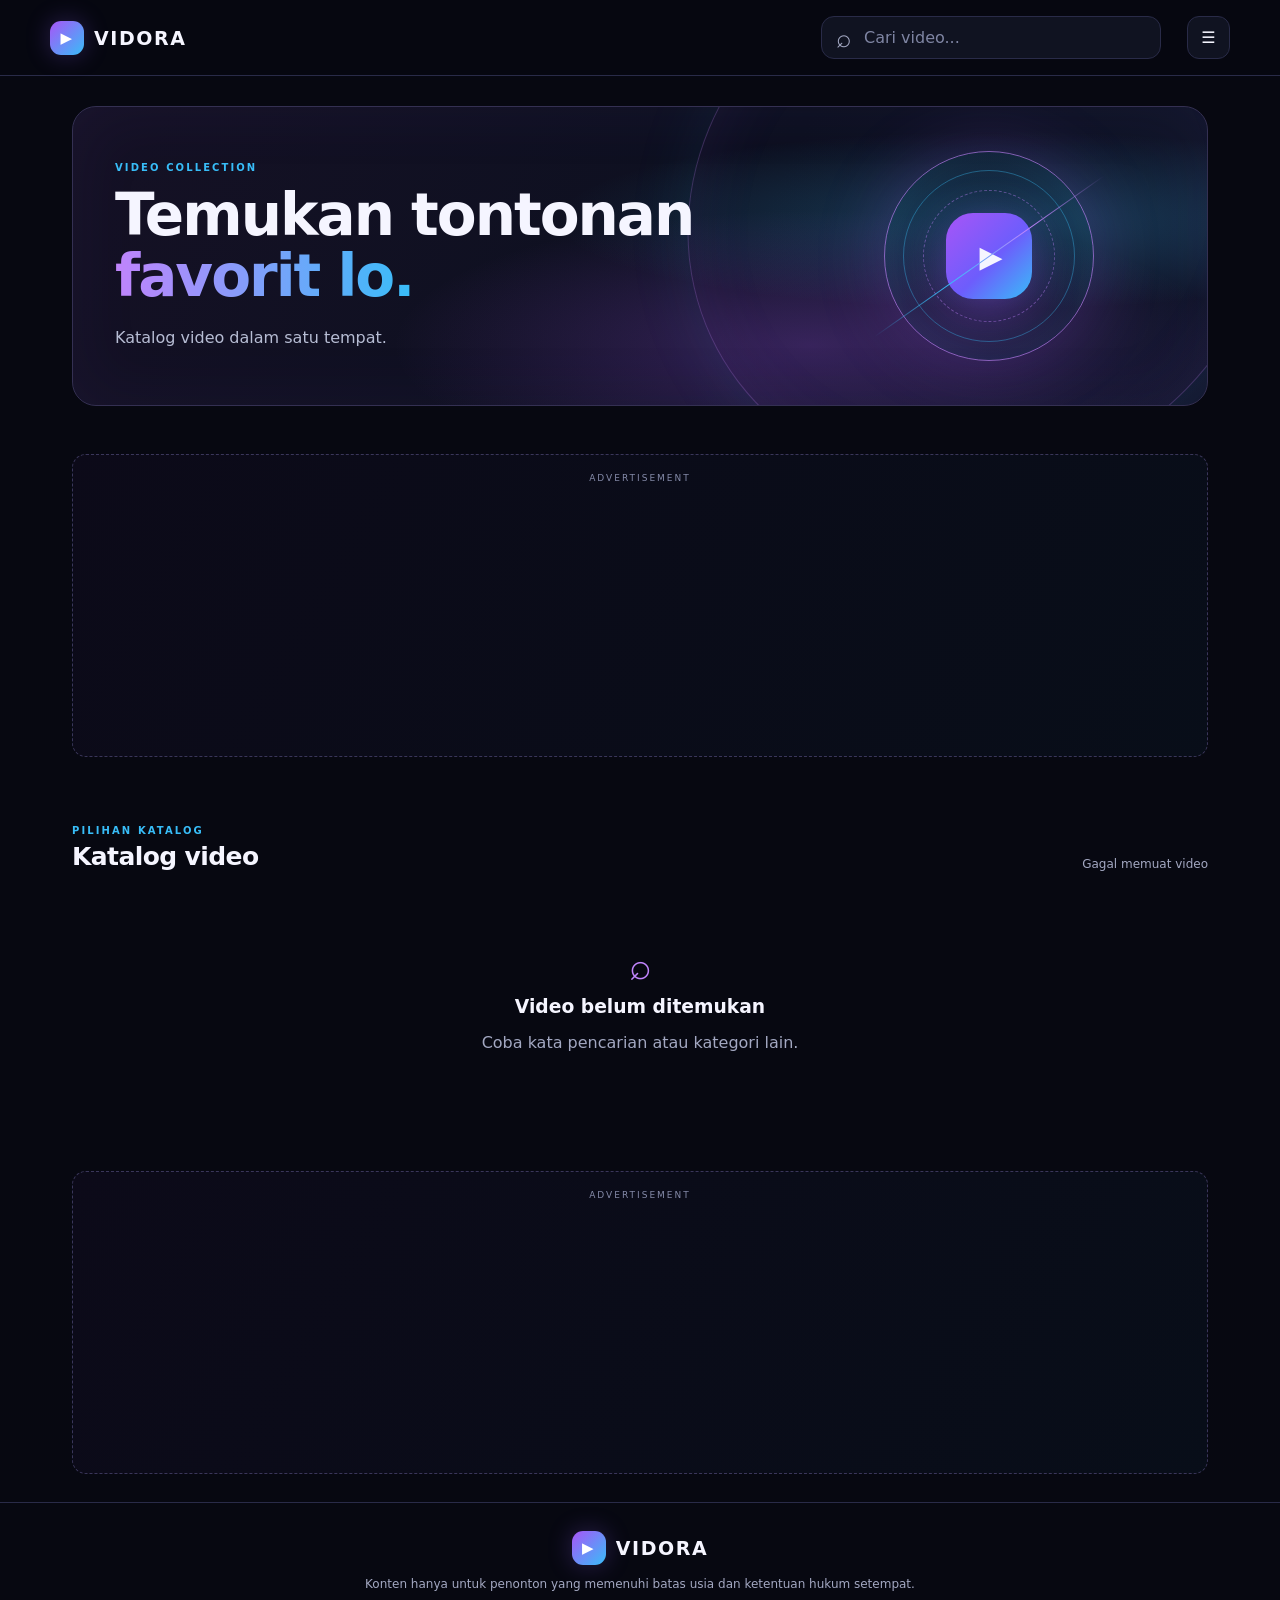
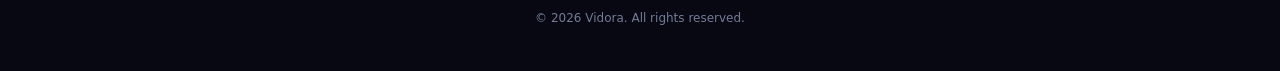
==== commit b54d9e73: "Ganti zone iklan TOP VIDORA ke 300x250" ====
--- a/index.html
+++ b/index.html
@@ -25,13 +25,13 @@
       </div>
       <div class="hero-art" aria-hidden="true"><div class="art-ring"></div><div class="art-play">▶</div><div class="art-line"></div></div>
     </section>
-<!-- ExoClick TOP 900x250 -->
+<!-- ExoClick TOP 300x250 -->
 <section class="ad-slot" aria-label="Advertisement">
   <span class="ad-label">ADVERTISEMENT</span>
   <div class="vidora-ad">
     <script async type="application/javascript"
       src="https://a.magsrv.com/ad-provider.js"></script>
-    <ins class="eas6a97888e2" data-zoneid="6055268"></ins>
+    <ins class="eas6a97888e2" data-zoneid="6055282"></ins>
     <script>
       (AdProvider = window.AdProvider || []).push({"serve": {}});
     </script>
--- a/styles.css
+++ b/styles.css
@@ -67,7 +67,9 @@
 .empty-state{text-align:center;padding:55px 15px;color:var(--muted)}
 .empty-icon{font-size:38px;color:var(--pink2)}
 .empty-state h3{color:var(--text);margin:8px 0}
-.ad-slot{margin:48px 0 28px;min-height:112px;border:1px dashed #3a365a;border-radius:14px;display:flex;flex-direction:column;align-items:center;justify-content:center;gap:5px;color:#858ba9;text-align:center;padding:18px;background:linear-gradient(120deg,rgba(168,85,247,.035),rgba(56,189,248,.035))}
+.ad-slot{margin:48px 0 28px;min-height:112px;border:1px dashed #3a365a;border-radius:14px;display:flex;flex-direction:column;align-items:center;justify-content:center;gap:5px;color:#858ba9;text-align:center;padding:18px;background:linear-gradient(120deg,rgba(168,85,247,.035),rgba(56,189,248,.035));overflow:hidden}
+.ad-slot .vidora-ad{width:100%;max-width:900px;aspect-ratio:18/5;height:auto;min-height:0;display:flex;justify-content:center;align-items:center;overflow:hidden}
+.ad-slot .vidora-ad > *{width:100% !important;max-width:100% !important;height:100% !important;max-height:100% !important;overflow:hidden}
 .ad-label{font-size:9px;letter-spacing:2px}
 .ad-slot p{margin:0;color:#b9bed5;font-weight:700}
 .ad-slot small{font-size:11px}
@@ -115,6 +117,8 @@
   .poster{border-radius:12px}
   .card-title{font-size:12px}
   .ad-slot{margin-top:35px}
+  .ad-slot .vidora-ad{width:100%;max-width:100%;aspect-ratio:18/5;height:auto;min-height:0}
+  .ad-slot .vidora-ad > *{width:100% !important;max-width:100% !important;height:100% !important;max-height:100% !important;overflow:hidden}
   .player-modal{padding:10px}
   .player-panel{padding:12px;border-radius:14px}
   .player-frame-wrap{aspect-ratio:9/16;max-height:65vh}
@@ -124,6 +128,4 @@
   .watch-details{padding-top:16px}
   .back-link{font-size:12px}
 }
-/* Optional age badge: styles only; add the HTML badge separately if desired */
 .age-badge{display:inline-flex;align-items:center;justify-content:center;margin-left:7px;padding:3px 6px;border:1px solid rgba(192,132,252,.65);border-radius:6px;color:#e9d5ff;font-size:10px;font-weight:900;letter-spacing:.5px;vertical-align:middle;background:rgba(168,85,247,.12)}
-      
